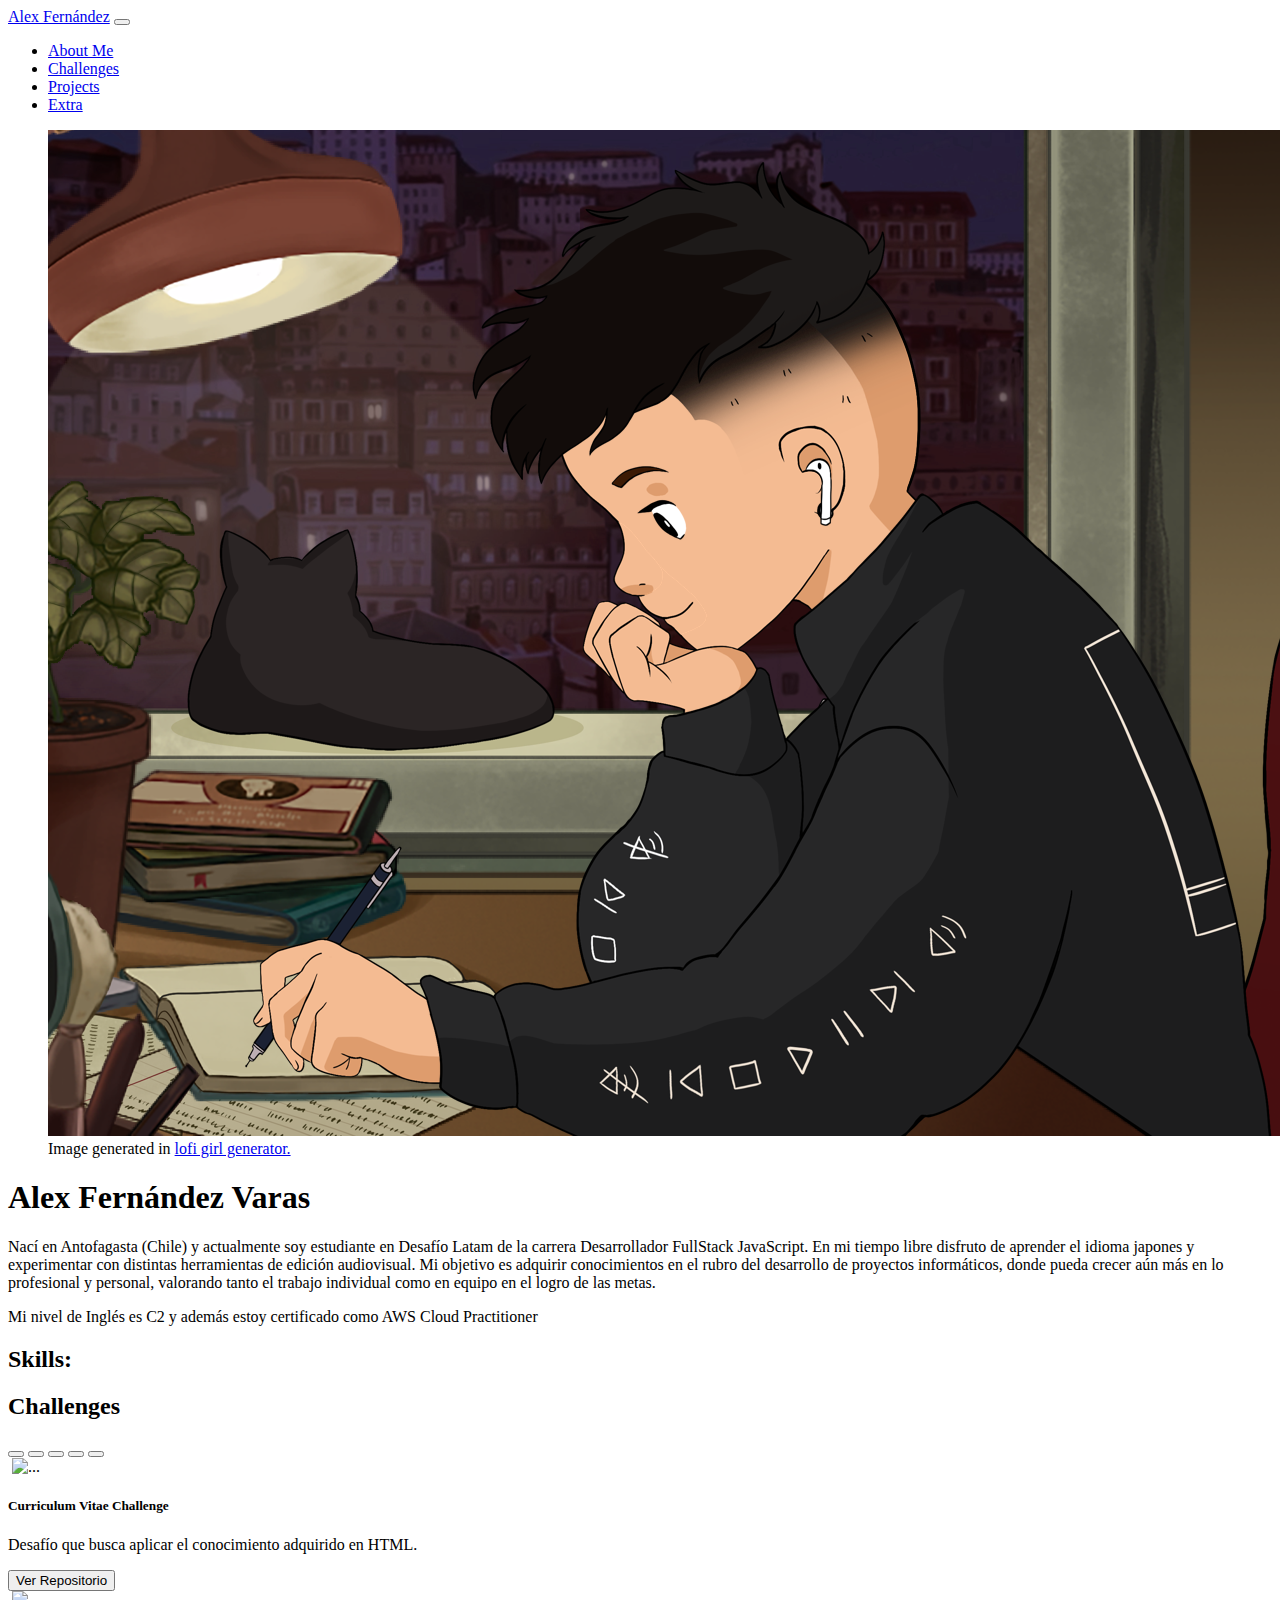
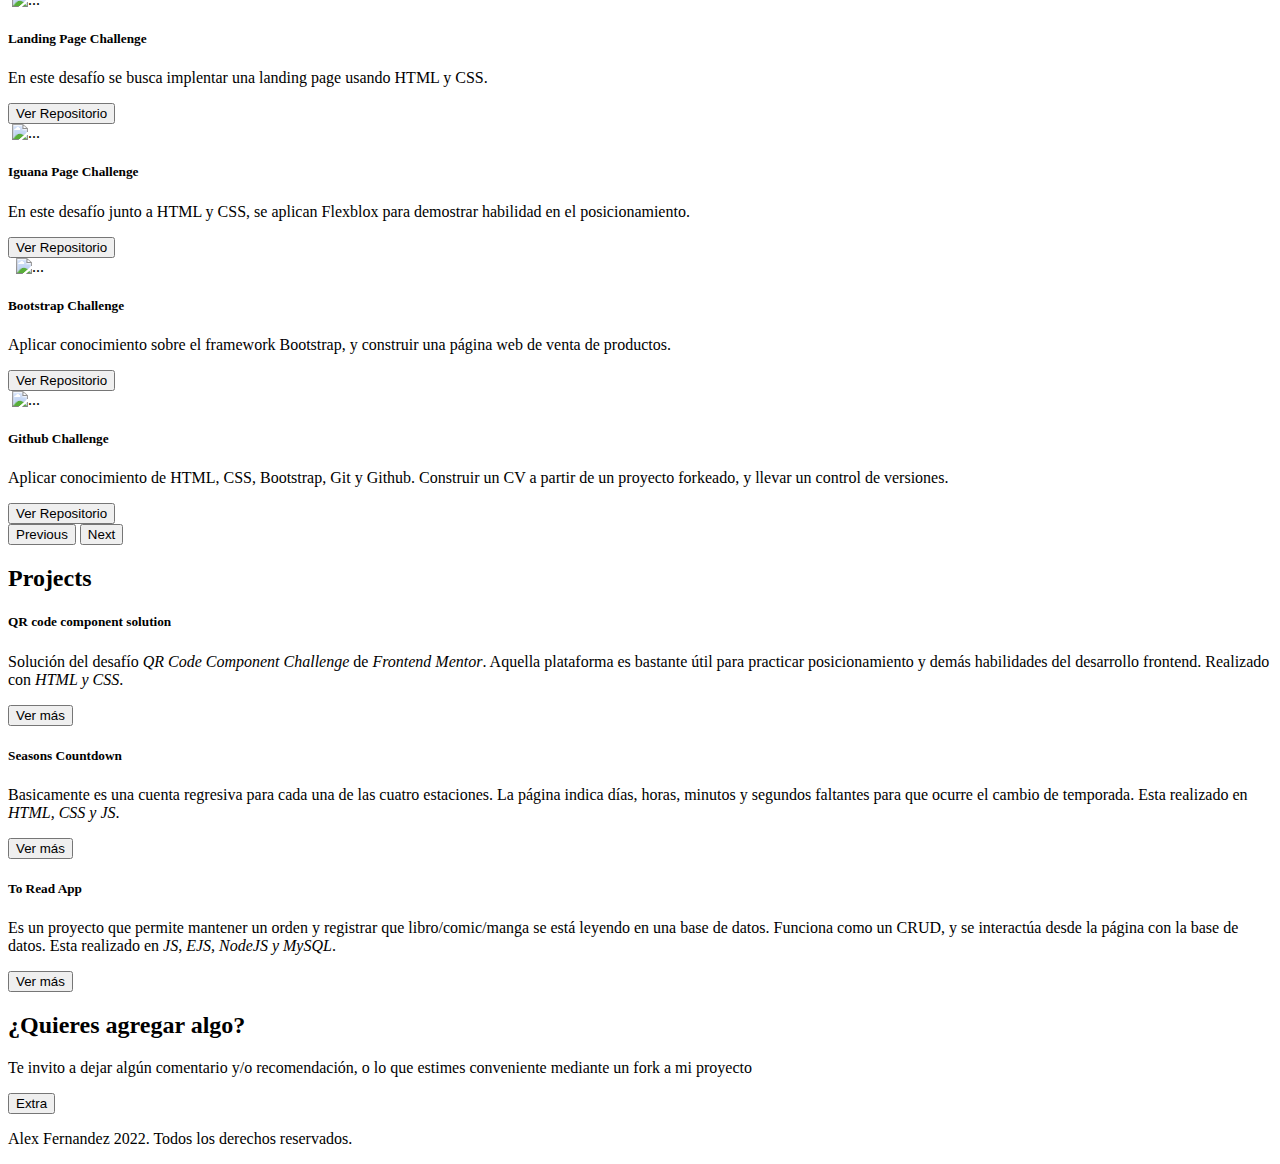
==== index.html @ 50221b60 "Add profile picture" ====
<!DOCTYPE html>
<html lang="en">
  <head>
    <meta charset="UTF-8" />
    <meta http-equiv="X-UA-Compatible" content="IE=edge" />
    <meta name="viewport" content="width=device-width, initial-scale=1.0" />
    <title>Arekkusu17 Portfolio</title>
    <link
      href="https://cdn.jsdelivr.net/npm/bootstrap@5.2.0/dist/css/bootstrap.min.css"
      rel="stylesheet"
      integrity="sha384-gH2yIJqKdNHPEq0n4Mqa/HGKIhSkIHeL5AyhkYV8i59U5AR6csBvApHHNl/vI1Bx"
      crossorigin="anonymous"
    />
    <link rel="stylesheet" href="assets/css/style.css" />
  </head>
  <body>
    <header>
      <nav class="navbar navbar-expand-lg navbar-dark bg-dark">
        <div class="container-fluid">
          <a class="navbar-brand" href="#">Alex Fernández</a>
          <button
            class="navbar-toggler"
            type="button"
            data-bs-toggle="collapse"
            data-bs-target="#navbarNav"
            aria-controls="navbarNav"
            aria-expanded="false"
            aria-label="Toggle navigation"
          >
            <span class="navbar-toggler-icon"></span>
          </button>
          <div class="collapse navbar-collapse" id="navbarNav">
            <ul class="navbar-nav ms-auto mb-2 mb-lg-0">
              <li class="nav-item">
                <a class="nav-link" href="#">About Me</a>
              </li>
              <li class="nav-item">
                <a class="nav-link" href="#">Challenges</a>
              </li>
              <li class="nav-item">
                <a class="nav-link" href="#">Projects</a>
              </li>
              <li class="nav-item">
                <a class="nav-link" href="#">Extra</a>
              </li>
            </ul>
          </div>
        </div>
      </nav>
      <section class="container hero-section my-5">
        <div class="row">
          <figure class="figure col-12 col-lg-6">
            <img
              src="assets/img/profile-picture.png"
              alt=""
              class="figure-img img-fluid rounded my-1"
            />
            <figcaption class="figure-caption">
              Image generated in
              <a
                href="https://lofigirl.com/pages/lofigirl-generator"
                target="_blank"
                rel="noopener noreferrer"
                >lofi girl generator.</a
              >
            </figcaption>
          </figure>

          <div class="about-me col-12 col-lg-6">
            <h1>Alex Fernández Varas</h1>
            <p>
              Nací en Antofagasta (Chile) y actualmente soy estudiante en Desafío Latam de la
              carrera Desarrollador FullStack JavaScript. En mi tiempo libre disfruto de aprender el
              idioma japones y experimentar con distintas herramientas de edición audiovisual. Mi
              objetivo es adquirir conocimientos en el rubro del desarrollo de proyectos
              informáticos, donde pueda crecer aún más en lo profesional y personal, valorando tanto
              el trabajo individual como en equipo en el logro de las metas.
            </p>
            <p>Mi nivel de Inglés es C2 y además estoy certificado como AWS Cloud Practitioner</p>
            <h2>Skills:</h2>
            <div class="row"></div>
          </div>
        </div>
      </section>
    </header>
    <section class="container section-challenges my-5">
      <h2 class="text-center my-4">Challenges</h2>
      <div id="carouselExampleCaptions" class="carousel slide" data-bs-ride="false">
        <div class="carousel-indicators">
          <button
            type="button"
            data-bs-target="#carouselExampleCaptions"
            data-bs-slide-to="0"
            class="active"
            aria-current="true"
            aria-label="Slide 1"
          ></button>
          <button
            type="button"
            data-bs-target="#carouselExampleCaptions"
            data-bs-slide-to="1"
            aria-label="Slide 2"
          ></button>
          <button
            type="button"
            data-bs-target="#carouselExampleCaptions"
            data-bs-slide-to="2"
            aria-label="Slide 3"
          ></button>
          <button
            type="button"
            data-bs-target="#carouselExampleCaptions"
            data-bs-slide-to="3"
            aria-label="Slide 4"
          ></button>
          <button
            type="button"
            data-bs-target="#carouselExampleCaptions"
            data-bs-slide-to="4"
            aria-label="Slide 5"
          ></button>
        </div>
        <div class="carousel-inner">
          <div class="carousel-item active">
            <img
              src="assets/img/tablet/cv-challenge-tablet.png"
              class="d-block d-lg-none img img-fluid w-100"
              alt=""
            />
            <img
              src="assets/img/desktop/cv-challenge.png"
              class="d-none d-lg-block img img-fluid w-100"
              alt="..."
            />

            <div class="carousel-caption bg-dark">
              <h5 class="w-100">Curriculum Vitae Challenge</h5>
              <p>Desafío que busca aplicar el conocimiento adquirido en HTML.</p>
              <a href="https://github.com/Arekkusu17/Desafio-Latam-CV" target="_blank"
                ><button type="button" class="btn btn-danger">Ver Repositorio</button></a
              >
            </div>
          </div>
          <div class="carousel-item">
            <img
              src="assets/img/tablet/landing-page-challenge-tablet.png"
              class="d-block d-lg-none img img-fluid w-100"
              alt=""
            />
            <img
              src="assets/img/desktop/landing-page-challenge.png"
              class="d-none d-lg-block img img-fluid w-100"
              alt="..."
            />
            <div class="carousel-caption bg-dark">
              <h5>Landing Page Challenge</h5>
              <p>En este desafío se busca implentar una landing page usando HTML y CSS.</p>
              <a href="https://github.com/Arekkusu17/Desafio-Latam-Landing-Page" target="_blank"
                ><button type="button" class="btn btn-danger">Ver Repositorio</button></a
              >
            </div>
          </div>
          <div class="carousel-item">
            <img
              src="assets/img/tablet/iguana-page-challenge-tablet.png"
              class="d-block d-lg-none img img-fluid w-100"
              alt=""
            />
            <img
              src="assets/img/desktop/iguana-page-challenge.png"
              class="d-none d-lg-block img img-fluid w-100"
              alt="..."
            />
            <div class="carousel-caption bg-dark">
              <h5>Iguana Page Challenge</h5>
              <p>
                En este desafío junto a HTML y CSS, se aplican Flexblox para demostrar habilidad en
                el posicionamiento.
              </p>
              <a href="https://github.com/Arekkusu17/Desafio-Latam-Iguana-Page" target="_blank"
                ><button type="button" class="btn btn-danger">Ver Repositorio</button></a
              >
            </div>
          </div>
          <div class="carousel-item">
            <img
              src="assets/img/mobile/bootstrap-challenge-mobile.jpg"
              class="d-block d-md-none img img-fluid w-100"
              alt=""
            />
            <img
              src="assets/img/tablet/bootstrap-challenge-tablet.png"
              class="d-none d-md-block d-lg-none img img-fluid w-100"
              alt=""
            />
            <img
              src="assets/img/desktop/bootstrap-challenge.png"
              class="d-none d-lg-block img img-fluid w-100"
              alt="..."
            />
            <div class="carousel-caption bg-dark">
              <h5>Bootstrap Challenge</h5>
              <p>
                Aplicar conocimiento sobre el framework Bootstrap, y construir una página web de
                venta de productos.
              </p>
              <a
                href="https://github.com/Arekkusu17/Desafio-Latam-Bootstrap-Challenge"
                target="_blank"
                ><button type="button" class="btn btn-danger">Ver Repositorio</button></a
              >
            </div>
          </div>
          <div class="carousel-item">
            <img
              src="assets/img/tablet/github-challenge-tablet.png"
              class="d-block d-lg-none img img-fluid w-100"
              alt=""
            />
            <img
              src="assets/img/desktop/github-challenge.png"
              class="d-none d-lg-block img img-fluid w-100"
              alt="..."
            />
            <div class="carousel-caption bg-dark">
              <h5>Github Challenge</h5>
              <p>
                Aplicar conocimiento de HTML, CSS, Bootstrap, Git y Github. Construir un CV a partir
                de un proyecto forkeado, y llevar un control de versiones.
              </p>
              <a href="https://github.com/Arekkusu17/Desafio-Latam-Github-Challenge" target="_blank"
                ><button type="button" class="btn btn-danger">Ver Repositorio</button></a
              >
            </div>
          </div>
        </div>
        <button
          class="carousel-control-prev"
          type="button"
          data-bs-target="#carouselExampleCaptions"
          data-bs-slide="prev"
        >
          <span class="carousel-control-prev-icon" aria-hidden="true"></span>
          <span class="visually-hidden">Previous</span>
        </button>
        <button
          class="carousel-control-next"
          type="button"
          data-bs-target="#carouselExampleCaptions"
          data-bs-slide="next"
        >
          <span class="carousel-control-next-icon" aria-hidden="true"></span>
          <span class="visually-hidden">Next</span>
        </button>
      </div>
    </section>
    <section class="container section-projects my-5 p-5">
      <h2 class="text-center my-4">Projects</h2>
      <div class="row">
        <div class="col-12 col-lg-4 py-2">
          <article class="card">
            <div
              class="image-top card-image"
              style="background-image: url(assets/img/qr-component-project.jpg)"
            ></div>
            <div class="card-body">
              <h5 class="card-title fw-bold">QR code component solution</h5>
              <p class="card-text">
                Solución del desafío <em>QR Code Component Challenge</em> de
                <em>Frontend Mentor</em>. Aquella plataforma es bastante útil para practicar
                posicionamiento y demás habilidades del desarrollo frontend. Realizado con
                <em>HTML y CSS</em>.
              </p>
              <a href="https://github.com/Arekkusu17/QR-code-component-challenge"
                ><button type="button" class="btn btn-outline-info">Ver más</button></a
              >
            </div>
          </article>
        </div>
        <div class="col-12 col-lg-4 py-2">
          <article class="card">
            <div
              class="image-top"
              style="background-image: url(assets/img/seasons-countdown-project.jpg)"
            ></div>
            <div class="card-body">
              <h5 class="card-title fw-bold">Seasons Countdown</h5>
              <p class="card-text">
                Basicamente es una cuenta regresiva para cada una de las cuatro estaciones. La
                página indica días, horas, minutos y segundos faltantes para que ocurre el cambio de
                temporada. Esta realizado en <em> HTML, CSS y JS</em>.
              </p>
              <a href="https://github.com/Arekkusu17/Seasons-Countdown"
                ><button type="button" class="btn btn-outline-info">Ver más</button></a
              >
            </div>
          </article>
        </div>
        <div class="col-12 col-lg-4 py-2">
          <article class="card">
            <div class="image-top" style="background-image: url(assets/img/to-read-app.jpg)"></div>
            <div class="card-body">
              <h5 class="card-title fw-bold">To Read App</h5>
              <p class="card-text">
                Es un proyecto que permite mantener un orden y registrar que libro/comic/manga se
                está leyendo en una base de datos. Funciona como un CRUD, y se interactúa desde la
                página con la base de datos. Esta realizado en <em> JS, EJS, NodeJS y MySQL</em>.
              </p>
              <a href="https://github.com/Arekkusu17/To-Read-App"
                ><button type="button" class="btn btn-outline-info">Ver más</button></a
              >
            </div>
          </article>
        </div>
      </div>
    </section>
    <section class="container section-extra my-5">
      <h2 class="text-center my-4">¿Quieres agregar algo?</h2>
      <p class="text-center">
        Te invito a dejar algún comentario y/o recomendación, o lo que estimes conveniente mediante
        un fork a mi proyecto
      </p>
      <div class="my-3 text-center">
        <a href="extra.html" target="_blank"
          ><button type="button" class="btn bg-danger text-light">Extra</button></a
        >
      </div>
    </section>
    <footer class="bg-dark text-light p-4">
      <p class="mb-0 text-center">Alex Fernandez 2022. Todos los derechos reservados.</p>
    </footer>
    <script
      src="https://cdn.jsdelivr.net/npm/bootstrap@5.2.0/dist/js/bootstrap.bundle.min.js"
      integrity="sha384-A3rJD856KowSb7dwlZdYEkO39Gagi7vIsF0jrRAoQmDKKtQBHUuLZ9AsSv4jD4Xa"
      crossorigin="anonymous"
    ></script>
  </body>
</html>
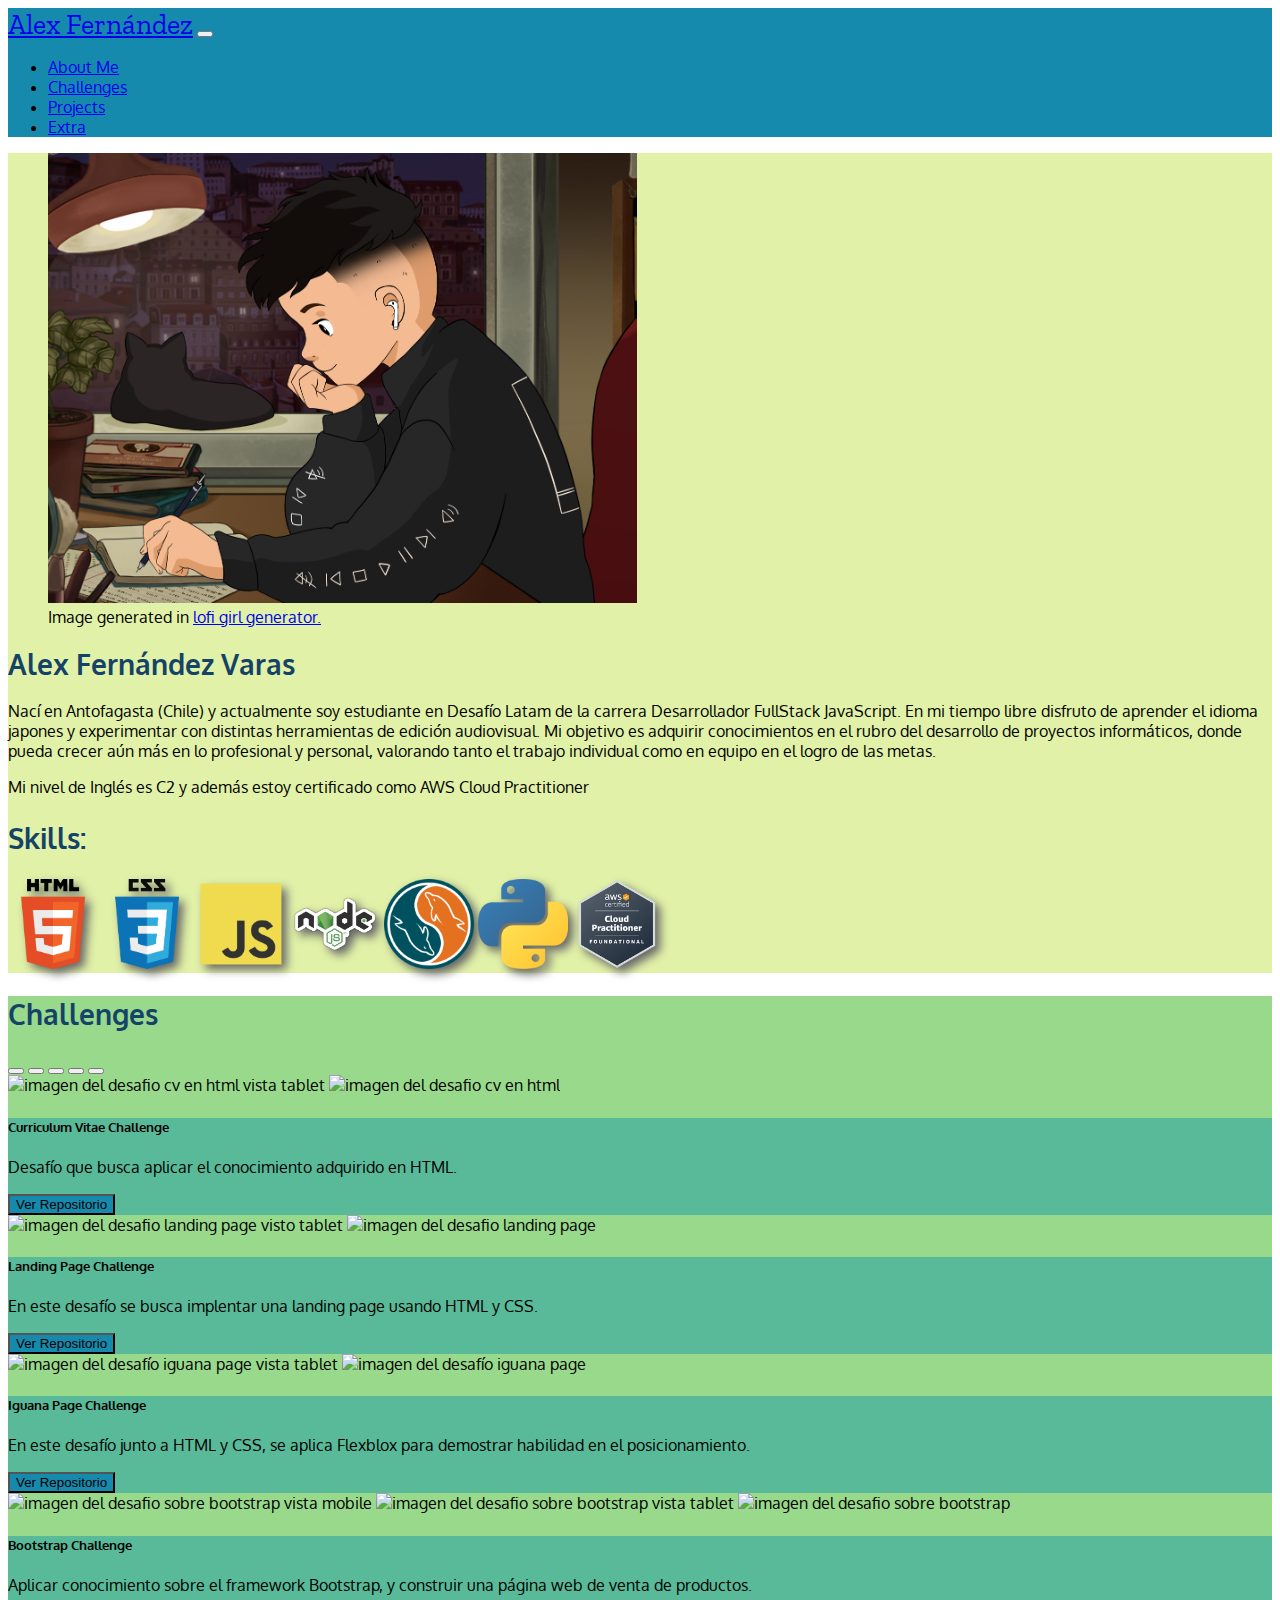
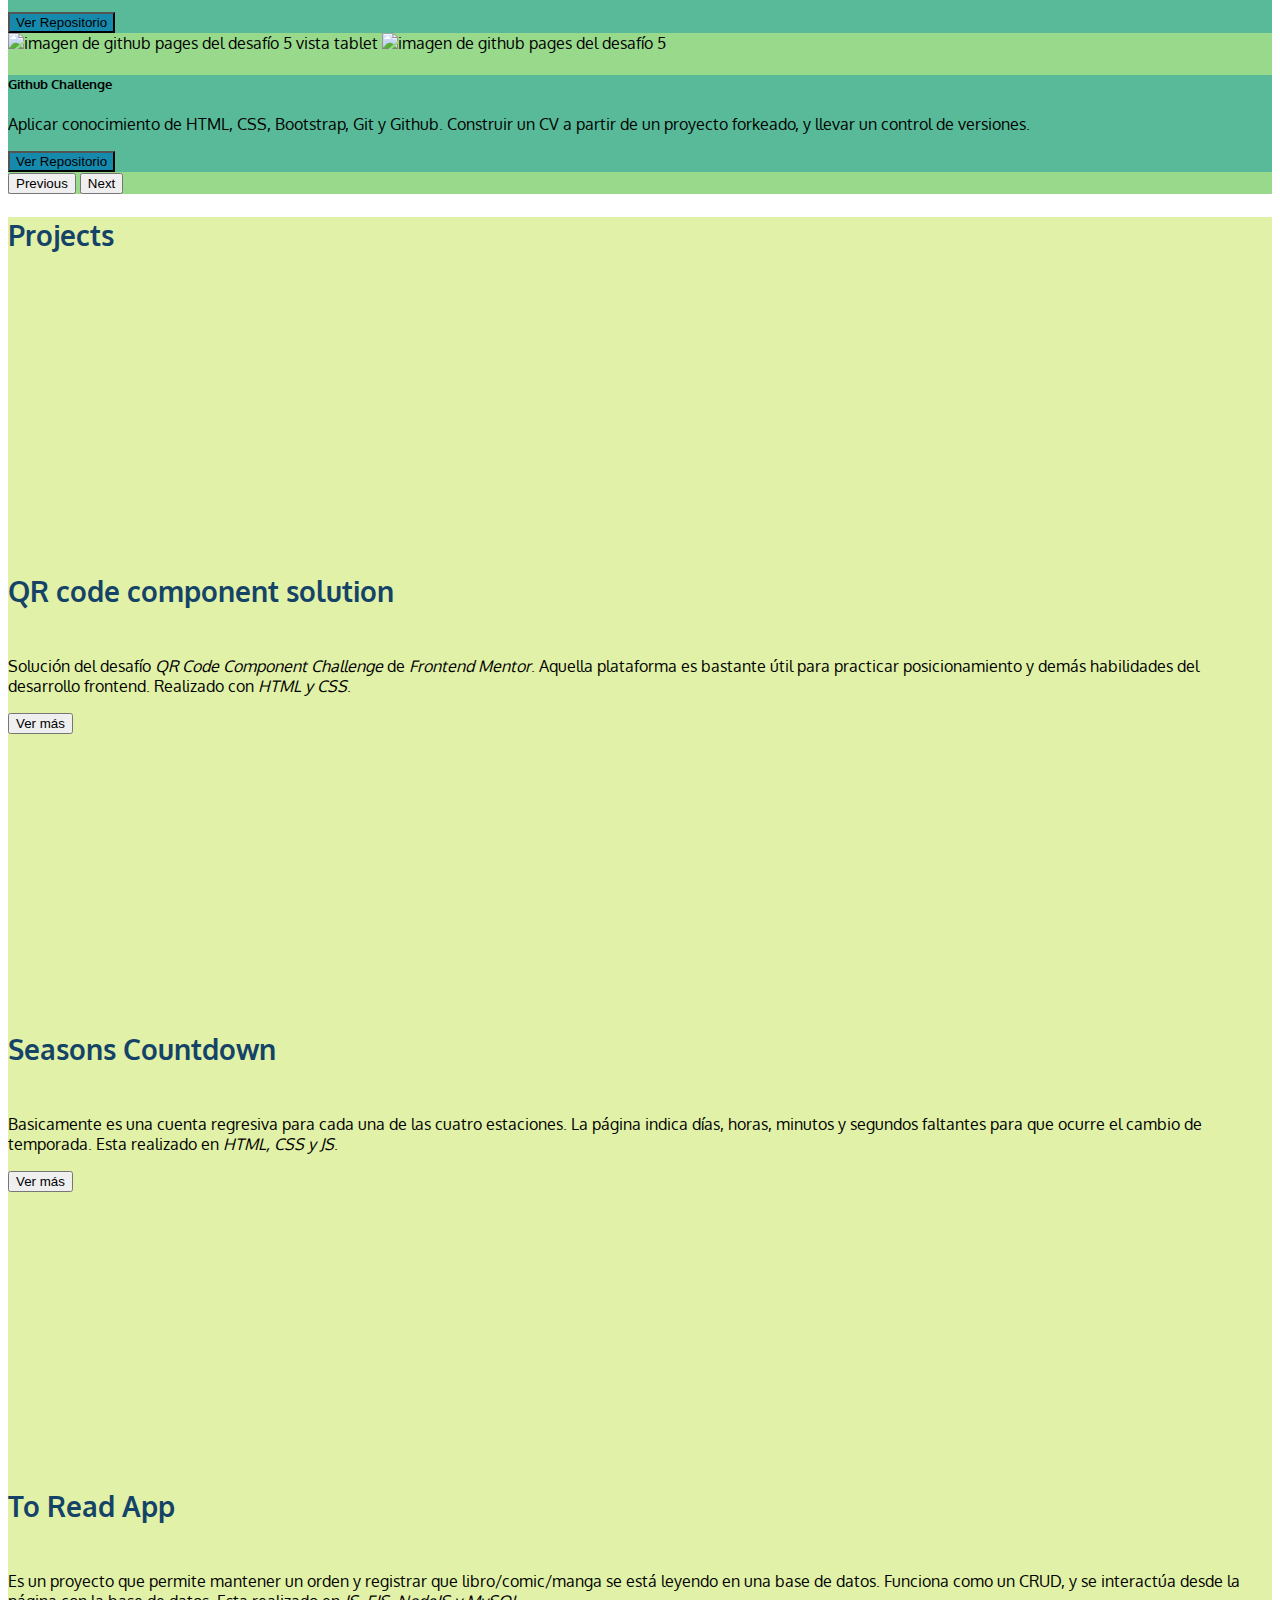
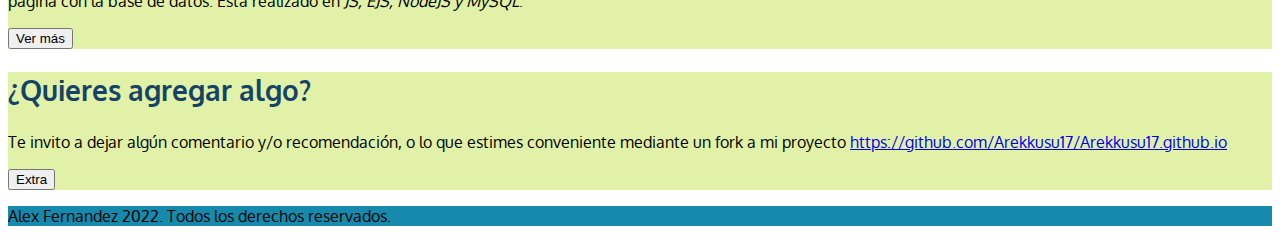
==== commit 1119faed: "Finish the style and color scheme of the portfolio" ====
--- a/index.html
+++ b/index.html
@@ -5,17 +5,26 @@
     <meta http-equiv="X-UA-Compatible" content="IE=edge" />
     <meta name="viewport" content="width=device-width, initial-scale=1.0" />
     <title>Arekkusu17 Portfolio</title>
+    <!-- Google Fonts -->
+    <link rel="preconnect" href="https://fonts.googleapis.com" />
+    <link rel="preconnect" href="https://fonts.gstatic.com" crossorigin />
+    <link
+      href="https://fonts.googleapis.com/css2?family=Oxygen&family=Zilla+Slab&display=swap"
+      rel="stylesheet"
+    />
+    <!-- CDN Bootstrap -->
     <link
       href="https://cdn.jsdelivr.net/npm/bootstrap@5.2.0/dist/css/bootstrap.min.css"
       rel="stylesheet"
       integrity="sha384-gH2yIJqKdNHPEq0n4Mqa/HGKIhSkIHeL5AyhkYV8i59U5AR6csBvApHHNl/vI1Bx"
       crossorigin="anonymous"
     />
+    <!-- Stylesheet -->
     <link rel="stylesheet" href="assets/css/style.css" />
   </head>
   <body>
     <header>
-      <nav class="navbar navbar-expand-lg navbar-dark bg-dark">
+      <nav class="navbar navbar-expand-lg navbar-dark bg-greenish-blue">
         <div class="container-fluid">
           <a class="navbar-brand" href="#">Alex Fernández</a>
           <button
@@ -32,60 +41,75 @@
           <div class="collapse navbar-collapse" id="navbarNav">
             <ul class="navbar-nav ms-auto mb-2 mb-lg-0">
               <li class="nav-item">
-                <a class="nav-link" href="#">About Me</a>
+                <a class="nav-link" href="#about-me">About Me</a>
               </li>
               <li class="nav-item">
-                <a class="nav-link" href="#">Challenges</a>
+                <a class="nav-link" href="#challenges">Challenges</a>
               </li>
               <li class="nav-item">
-                <a class="nav-link" href="#">Projects</a>
+                <a class="nav-link" href="#projects">Projects</a>
               </li>
               <li class="nav-item">
-                <a class="nav-link" href="#">Extra</a>
+                <a class="nav-link" href="extra.html">Extra</a>
               </li>
             </ul>
           </div>
         </div>
       </nav>
-      <section class="container hero-section my-5">
-        <div class="row">
-          <figure class="figure col-12 col-lg-6">
-            <img
-              src="assets/img/profile-picture.png"
-              alt=""
-              class="figure-img img-fluid rounded my-1"
-            />
-            <figcaption class="figure-caption">
-              Image generated in
-              <a
-                href="https://lofigirl.com/pages/lofigirl-generator"
-                target="_blank"
-                rel="noopener noreferrer"
-                >lofi girl generator.</a
-              >
-            </figcaption>
-          </figure>
+      <section class="bg-light-lime-green py-2" id="about-me">
+        <div class="container">
+          <div class="row py-5">
+            <figure class="figure col-12 col-lg-6">
+              <img
+                src="assets/img/profile-picture.png"
+                alt="imagen de perfil alex fernandez"
+                class="figure-img profile-picture img-fluid rounded my-1"
+              />
+              <figcaption class="figure-caption">
+                Image generated in
+                <a
+                  class="text-decoration-none"
+                  href="https://lofigirl.com/pages/lofigirl-generator"
+                  target="_blank"
+                  rel="noopener noreferrer"
+                  >lofi girl generator.</a
+                >
+              </figcaption>
+            </figure>
 
-          <div class="about-me col-12 col-lg-6">
-            <h1>Alex Fernández Varas</h1>
-            <p>
-              Nací en Antofagasta (Chile) y actualmente soy estudiante en Desafío Latam de la
-              carrera Desarrollador FullStack JavaScript. En mi tiempo libre disfruto de aprender el
-              idioma japones y experimentar con distintas herramientas de edición audiovisual. Mi
-              objetivo es adquirir conocimientos en el rubro del desarrollo de proyectos
-              informáticos, donde pueda crecer aún más en lo profesional y personal, valorando tanto
-              el trabajo individual como en equipo en el logro de las metas.
-            </p>
-            <p>Mi nivel de Inglés es C2 y además estoy certificado como AWS Cloud Practitioner</p>
-            <h2>Skills:</h2>
-            <div class="row"></div>
+            <div class="about-me col-12 col-lg-6">
+              <h1 class="d-2 blue-text">Alex Fernández Varas</h1>
+              <p>
+                Nací en Antofagasta (Chile) y actualmente soy estudiante en Desafío Latam de la
+                carrera Desarrollador FullStack JavaScript. En mi tiempo libre disfruto de aprender
+                el idioma japones y experimentar con distintas herramientas de edición audiovisual.
+                Mi objetivo es adquirir conocimientos en el rubro del desarrollo de proyectos
+                informáticos, donde pueda crecer aún más en lo profesional y personal, valorando
+                tanto el trabajo individual como en equipo en el logro de las metas.
+              </p>
+              <p>Mi nivel de Inglés es C2 y además estoy certificado como AWS Cloud Practitioner</p>
+              <h2 class="blue-text">Skills:</h2>
+              <div class="row justify-content-start py-2">
+                <img class="skill-img p-1" src="assets/img/logos/html.png" alt="logo de html" />
+                <img class="skill-img p-1" src="assets/img/logos/css.png" alt="logo de css" />
+                <img class="skill-img p-1" src="assets/img/logos/js.png" alt="logo de javascript" />
+                <img class="skill-img p-1" src="assets/img/logos/nodejs.png" alt="logo de nodejs" />
+                <img class="skill-img p-1" src="assets/img/logos/mysql.png" alt="logo de MySQL" />
+                <img class="skill-img p-1" src="assets/img/logos/python.png" alt="logo de python" />
+                <img
+                  class="skill-img p-1"
+                  src="assets/img/logos/aws-cloud-practitioner.png"
+                  alt="insignia AWS Cloud Practitioner"
+                />
+              </div>
+            </div>
           </div>
         </div>
       </section>
     </header>
-    <section class="container section-challenges my-5">
-      <h2 class="text-center my-4">Challenges</h2>
-      <div id="carouselExampleCaptions" class="carousel slide" data-bs-ride="false">
+    <section class="section-challenges py-3" id="challenges">
+      <h2 class="text-center my-4 blue-text">Challenges</h2>
+      <div id="carouselExampleCaptions" class="container carousel slide mb-4" data-bs-ride="false">
         <div class="carousel-indicators">
           <button
             type="button"
@@ -125,19 +149,21 @@
             <img
               src="assets/img/tablet/cv-challenge-tablet.png"
               class="d-block d-lg-none img img-fluid w-100"
-              alt=""
+              alt="imagen del desafio cv en html vista tablet"
             />
             <img
               src="assets/img/desktop/cv-challenge.png"
               class="d-none d-lg-block img img-fluid w-100"
-              alt="..."
+              alt="imagen del desafio cv en html"
             />
 
-            <div class="carousel-caption bg-dark">
+            <div class="carousel-caption bg-carousel-caption rounded">
               <h5 class="w-100">Curriculum Vitae Challenge</h5>
               <p>Desafío que busca aplicar el conocimiento adquirido en HTML.</p>
               <a href="https://github.com/Arekkusu17/Desafio-Latam-CV" target="_blank"
-                ><button type="button" class="btn btn-danger">Ver Repositorio</button></a
+                ><button type="button" class="btn bg-greenish-blue text-light">
+                  Ver Repositorio
+                </button></a
               >
             </div>
           </div>
@@ -145,18 +171,20 @@
             <img
               src="assets/img/tablet/landing-page-challenge-tablet.png"
               class="d-block d-lg-none img img-fluid w-100"
-              alt=""
+              alt="imagen del desafio landing page visto tablet"
             />
             <img
               src="assets/img/desktop/landing-page-challenge.png"
               class="d-none d-lg-block img img-fluid w-100"
-              alt="..."
-            />
-            <div class="carousel-caption bg-dark">
+              alt="imagen del desafio landing page"
+            />
+            <div class="carousel-caption bg-carousel-caption rounded">
               <h5>Landing Page Challenge</h5>
               <p>En este desafío se busca implentar una landing page usando HTML y CSS.</p>
               <a href="https://github.com/Arekkusu17/Desafio-Latam-Landing-Page" target="_blank"
-                ><button type="button" class="btn btn-danger">Ver Repositorio</button></a
+                ><button type="button" class="btn bg-greenish-blue text-light">
+                  Ver Repositorio
+                </button></a
               >
             </div>
           </div>
@@ -164,21 +192,23 @@
             <img
               src="assets/img/tablet/iguana-page-challenge-tablet.png"
               class="d-block d-lg-none img img-fluid w-100"
-              alt=""
+              alt="imagen del desafío iguana page vista tablet"
             />
             <img
               src="assets/img/desktop/iguana-page-challenge.png"
               class="d-none d-lg-block img img-fluid w-100"
-              alt="..."
-            />
-            <div class="carousel-caption bg-dark">
+              alt="imagen del desafío iguana page"
+            />
+            <div class="carousel-caption bg-carousel-caption rounded">
               <h5>Iguana Page Challenge</h5>
               <p>
-                En este desafío junto a HTML y CSS, se aplican Flexblox para demostrar habilidad en
+                En este desafío junto a HTML y CSS, se aplica Flexblox para demostrar habilidad en
                 el posicionamiento.
               </p>
               <a href="https://github.com/Arekkusu17/Desafio-Latam-Iguana-Page" target="_blank"
-                ><button type="button" class="btn btn-danger">Ver Repositorio</button></a
+                ><button type="button" class="btn bg-greenish-blue text-light">
+                  Ver Repositorio
+                </button></a
               >
             </div>
           </div>
@@ -186,19 +216,19 @@
             <img
               src="assets/img/mobile/bootstrap-challenge-mobile.jpg"
               class="d-block d-md-none img img-fluid w-100"
-              alt=""
+              alt="imagen del desafio sobre bootstrap vista mobile"
             />
             <img
               src="assets/img/tablet/bootstrap-challenge-tablet.png"
               class="d-none d-md-block d-lg-none img img-fluid w-100"
-              alt=""
+              alt="imagen del desafio sobre bootstrap vista tablet"
             />
             <img
               src="assets/img/desktop/bootstrap-challenge.png"
               class="d-none d-lg-block img img-fluid w-100"
-              alt="..."
-            />
-            <div class="carousel-caption bg-dark">
+              alt="imagen del desafio sobre bootstrap"
+            />
+            <div class="carousel-caption bg-carousel-caption rounded">
               <h5>Bootstrap Challenge</h5>
               <p>
                 Aplicar conocimiento sobre el framework Bootstrap, y construir una página web de
@@ -207,7 +237,9 @@
               <a
                 href="https://github.com/Arekkusu17/Desafio-Latam-Bootstrap-Challenge"
                 target="_blank"
-                ><button type="button" class="btn btn-danger">Ver Repositorio</button></a
+                ><button type="button" class="btn bg-greenish-blue text-light">
+                  Ver Repositorio
+                </button></a
               >
             </div>
           </div>
@@ -215,21 +247,23 @@
             <img
               src="assets/img/tablet/github-challenge-tablet.png"
               class="d-block d-lg-none img img-fluid w-100"
-              alt=""
+              alt="imagen de github pages del desafío 5 vista tablet"
             />
             <img
               src="assets/img/desktop/github-challenge.png"
               class="d-none d-lg-block img img-fluid w-100"
-              alt="..."
-            />
-            <div class="carousel-caption bg-dark">
+              alt="imagen de github pages del desafío 5"
+            />
+            <div class="carousel-caption bg-carousel-caption rounded">
               <h5>Github Challenge</h5>
               <p>
                 Aplicar conocimiento de HTML, CSS, Bootstrap, Git y Github. Construir un CV a partir
                 de un proyecto forkeado, y llevar un control de versiones.
               </p>
               <a href="https://github.com/Arekkusu17/Desafio-Latam-Github-Challenge" target="_blank"
-                ><button type="button" class="btn btn-danger">Ver Repositorio</button></a
+                ><button type="button" class="btn bg-greenish-blue text-light">
+                  Ver Repositorio
+                </button></a
               >
             </div>
           </div>
@@ -240,7 +274,10 @@
           data-bs-target="#carouselExampleCaptions"
           data-bs-slide="prev"
         >
-          <span class="carousel-control-prev-icon" aria-hidden="true"></span>
+          <span
+            class="carousel-control-prev-icon bg-carousel-controller rounded"
+            aria-hidden="true"
+          ></span>
           <span class="visually-hidden">Previous</span>
         </button>
         <button
@@ -249,84 +286,99 @@
           data-bs-target="#carouselExampleCaptions"
           data-bs-slide="next"
         >
-          <span class="carousel-control-next-icon" aria-hidden="true"></span>
+          <span
+            class="carousel-control-next-icon bg-carousel-controller rounded"
+            aria-hidden="true"
+          ></span>
           <span class="visually-hidden">Next</span>
         </button>
       </div>
     </section>
-    <section class="container section-projects my-5 p-5">
-      <h2 class="text-center my-4">Projects</h2>
-      <div class="row">
-        <div class="col-12 col-lg-4 py-2">
-          <article class="card">
-            <div
-              class="image-top card-image"
-              style="background-image: url(assets/img/qr-component-project.jpg)"
-            ></div>
-            <div class="card-body">
-              <h5 class="card-title fw-bold">QR code component solution</h5>
-              <p class="card-text">
-                Solución del desafío <em>QR Code Component Challenge</em> de
-                <em>Frontend Mentor</em>. Aquella plataforma es bastante útil para practicar
-                posicionamiento y demás habilidades del desarrollo frontend. Realizado con
-                <em>HTML y CSS</em>.
-              </p>
-              <a href="https://github.com/Arekkusu17/QR-code-component-challenge"
-                ><button type="button" class="btn btn-outline-info">Ver más</button></a
-              >
-            </div>
-          </article>
-        </div>
-        <div class="col-12 col-lg-4 py-2">
-          <article class="card">
-            <div
-              class="image-top"
-              style="background-image: url(assets/img/seasons-countdown-project.jpg)"
-            ></div>
-            <div class="card-body">
-              <h5 class="card-title fw-bold">Seasons Countdown</h5>
-              <p class="card-text">
-                Basicamente es una cuenta regresiva para cada una de las cuatro estaciones. La
-                página indica días, horas, minutos y segundos faltantes para que ocurre el cambio de
-                temporada. Esta realizado en <em> HTML, CSS y JS</em>.
-              </p>
-              <a href="https://github.com/Arekkusu17/Seasons-Countdown"
-                ><button type="button" class="btn btn-outline-info">Ver más</button></a
-              >
-            </div>
-          </article>
-        </div>
-        <div class="col-12 col-lg-4 py-2">
-          <article class="card">
-            <div class="image-top" style="background-image: url(assets/img/to-read-app.jpg)"></div>
-            <div class="card-body">
-              <h5 class="card-title fw-bold">To Read App</h5>
-              <p class="card-text">
-                Es un proyecto que permite mantener un orden y registrar que libro/comic/manga se
-                está leyendo en una base de datos. Funciona como un CRUD, y se interactúa desde la
-                página con la base de datos. Esta realizado en <em> JS, EJS, NodeJS y MySQL</em>.
-              </p>
-              <a href="https://github.com/Arekkusu17/To-Read-App"
-                ><button type="button" class="btn btn-outline-info">Ver más</button></a
-              >
-            </div>
-          </article>
+    <section class="section-projects p-5 bg-light-lime-green" id="projects">
+      <h2 class="text-center blue-text">Projects</h2>
+      <div class="container">
+        <div class="row">
+          <div class="col-12 col-lg-4 py-2">
+            <article class="card">
+              <div
+                class="image-top card-image"
+                style="background-image: url(assets/img/qr-component-project.jpg)"
+              ></div>
+              <div class="card-body">
+                <h5 class="card-title fw-bold blue-text">QR code component solution</h5>
+                <p class="card-text">
+                  Solución del desafío <em>QR Code Component Challenge</em> de
+                  <em>Frontend Mentor</em>. Aquella plataforma es bastante útil para practicar
+                  posicionamiento y demás habilidades del desarrollo frontend. Realizado con
+                  <em>HTML y CSS</em>.
+                </p>
+                <a href="https://github.com/Arekkusu17/QR-code-component-challenge"
+                  ><button type="button" class="btn btn-outline-success">Ver más</button></a
+                >
+              </div>
+            </article>
+          </div>
+          <div class="col-12 col-lg-4 py-2">
+            <article class="card">
+              <div
+                class="image-top"
+                style="background-image: url(assets/img/seasons-countdown-project.jpg)"
+              ></div>
+              <div class="card-body">
+                <h5 class="card-title fw-bold blue-text">Seasons Countdown</h5>
+                <p class="card-text">
+                  Basicamente es una cuenta regresiva para cada una de las cuatro estaciones. La
+                  página indica días, horas, minutos y segundos faltantes para que ocurre el cambio
+                  de temporada. Esta realizado en <em> HTML, CSS y JS</em>.
+                </p>
+                <a href="https://github.com/Arekkusu17/Seasons-Countdown"
+                  ><button type="button" class="btn btn-outline-success">Ver más</button></a
+                >
+              </div>
+            </article>
+          </div>
+          <div class="col-12 col-lg-4 py-2">
+            <article class="card">
+              <div
+                class="image-top"
+                style="background-image: url(assets/img/to-read-app.jpg)"
+              ></div>
+              <div class="card-body">
+                <h5 class="card-title fw-bold blue-text">To Read App</h5>
+                <p class="card-text">
+                  Es un proyecto que permite mantener un orden y registrar que libro/comic/manga se
+                  está leyendo en una base de datos. Funciona como un CRUD, y se interactúa desde la
+                  página con la base de datos. Esta realizado en <em> JS, EJS, NodeJS y MySQL</em>.
+                </p>
+                <a href="https://github.com/Arekkusu17/To-Read-App"
+                  ><button type="button" class="btn btn-outline-success">Ver más</button></a
+                >
+              </div>
+            </article>
+          </div>
         </div>
       </div>
     </section>
-    <section class="container section-extra my-5">
-      <h2 class="text-center my-4">¿Quieres agregar algo?</h2>
+    <section class="section-extra py-2 bg-light-lime-green">
+      <h2 class="text-center py-4 blue-text">¿Quieres agregar algo?</h2>
       <p class="text-center">
         Te invito a dejar algún comentario y/o recomendación, o lo que estimes conveniente mediante
         un fork a mi proyecto
+        <a
+          class="text-decoration-none"
+          href="https://github.com/Arekkusu17/Arekkusu17.github.io"
+          target="_blank"
+          rel="noopener noreferrer"
+          >https://github.com/Arekkusu17/Arekkusu17.github.io</a
+        >
       </p>
       <div class="my-3 text-center">
         <a href="extra.html" target="_blank"
-          ><button type="button" class="btn bg-danger text-light">Extra</button></a
+          ><button type="button" class="btn bg-success text-light">Extra</button></a
         >
       </div>
     </section>
-    <footer class="bg-dark text-light p-4">
+    <footer class="bg-greenish-blue text-light p-4">
       <p class="mb-0 text-center">Alex Fernandez 2022. Todos los derechos reservados.</p>
     </footer>
     <script
--- a/assets/css/style.css
+++ b/assets/css/style.css
@@ -0,0 +1,57 @@
+body {
+  font-family: "Oxygen", sans-serif;
+}
+.bg-greenish-blue {
+  background-color: #168aad;
+}
+
+.navbar-brand {
+  font-family: "Zilla Slab", serif;
+  font-size: 28px;
+}
+
+.bg-light-lime-green {
+  background-color: #e1f1a7;
+}
+
+.profile-picture {
+  height: 50vh;
+}
+
+.img {
+  height: 75vh;
+}
+
+.skill-img {
+  -webkit-filter: drop-shadow(5px 5px 5px #666666);
+  filter: drop-shadow(5px 5px 5px #666666);
+}
+
+.section-challenges {
+  background-color: #99d98c;
+}
+
+.bg-carousel-controller {
+  background-color: #52b69ab8;
+}
+
+.bg-carousel-caption {
+  background-color: #52b69ae8;
+}
+
+.image-top {
+  height: 250px;
+  background-repeat: no-repeat;
+  background-size: cover;
+  background-position: left top;
+}
+
+.skill-img {
+  max-width: 90px;
+}
+
+.blue-text {
+  color: #144367;
+  font-size: 28px;
+  font-weight: 700;
+}
